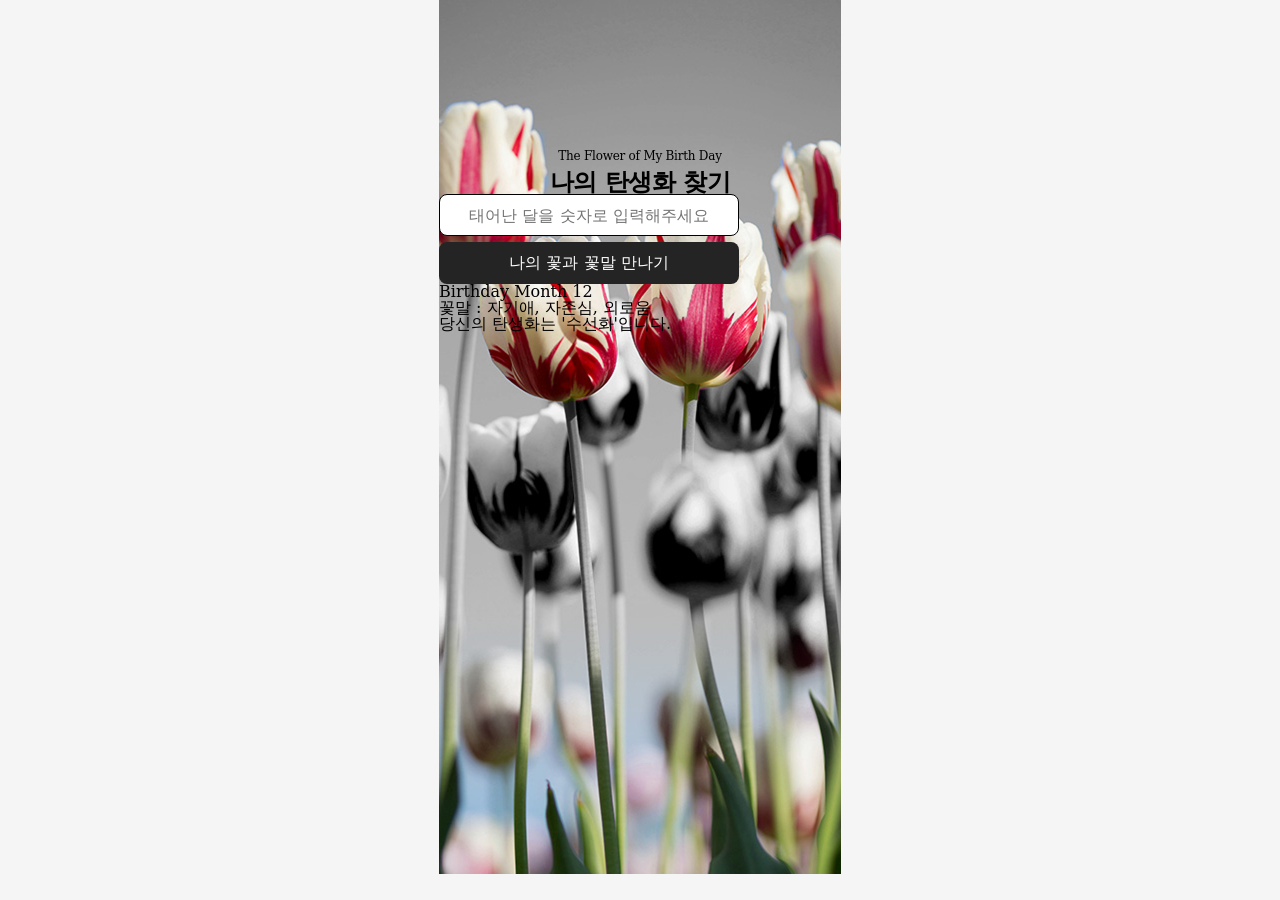
==== home_work.html @ f309b46a "탄생화 앱 제작 과제" ====
<!DOCTYPE html>
<html lang="ko">
<head>
    <meta charset="UTF-8">
    <meta name="viewport" content="width=device-width, initial-scale=1.0">
    <meta name="keywords" content="탄생화, 생일, 생일꽃, 꽃, 꽃말, 탄생화 찾기">
    <meta name="description" content="당신을 위한 탄생화를 찾아보세요. 생일에 맞는 꽃과 꽃말을 확인하세요.">
    <title>탄생화 - Find my birth flower</title>
    <!-- 웹글꼴 -->
    <!-- 파비콘 -->
    <link rel="shortcut icon" href="https://cdn-icons-png.flaticon.com/128/4008/4008146.png" type="image/x-icon">
    <!-- 디자인 -->
    <link rel="stylesheet" href="./styles/reset.css">
    <link rel="stylesheet" href="./styles/home_work.css">
    <!-- js -->
    <script src="./scripts/home_work.js" defer></script>
</head>
<body>
    <main>
        <!-- 타이틀 -->
        <div class="title">
            <p>The Flower of My Birth Day</p>
            <h1>나의 탄생화 찾기</h1>
        </div>
        <!-- 입력, 결과 버튼 폼 -->
        <form action="#" method="get" name="contents_frm">
            <fieldset class="contents_g">
                <legend>태어난 달 입력 칸</legend>
                <input type="text" name="user_birth_m" id="user_birth_m" autofocus autocomplete="on" required  maxlength="2" placeholder="태어난 달을 숫자로 입력해주세요">
                <button type="button" id="result_btn">나의 꽃과 꽃말 만나기</button>
            </fieldset>
        </form>
        <!-- 결과 버튼 클릭 시 실행되는 팝업창 -->
        <div class="result_popup">
            <p class="month">Birthday Month 12</p>
            <p class="flower_lang">꽃말 : 자기애, 자존심, 외로움</p>
            <h2>당신의 탄생화는 '<em>수선화</em>'입니다.</h2>
        </div>
        <!-- 결과 팝업 뒷배경 -->
        <div class="popup_bg"></div>
    </main>
</body>
</html>
---- styles/home_work.css ----
/* home_work.css */
body {
    background-color:#f5f5f5;
}
main {
    width:402px; min-height:874px;
    margin:0 auto;
    background-image:url(../images/bg.jpg);
    background-size:100%;
    background-repeat:no-repeat;
}
/* ============================ 타이틀 */
main .title {
    padding-top:150px;
    display:flex;
    flex-flow:column nowrap;
    align-items:center;
    gap:8px;
}
main .title * {
    letter-spacing:-0.02em;
}
main .title p {
    font-size:0.75em;
}
main .title h1 {
    font-size:1.5em;
    font-weight:600;
}
/* ============================ 입력, 결과 폼 */
main form[name^=content] {}
main form[name^=content] fieldset[class^=contents] {}
main form[name^=content] fieldset[class^=contents] * {
    width:300px; height:42px;
    border-radius:8px;
}
main form[name^=content] fieldset[class^=contents] input[name^=user] {
    text-align:center;
    margin-bottom:6px;
    border:1px solid #000;
}
main form[name^=content] fieldset[class^=contents] button[id$=btn] {
    background-color:#242424;
    color:#fff;
}
/* ============================ 결과 버튼 클릭 시 실행되는 팝업창 */
main .result_popup {}
main .result_popup .month {}
main .result_popup .flower_lang {}
main .result_popup h2 {}
main .result_popup h2 em {}
/* ============================ 결과 팝업 뒷배경 */
main .popup_bg {}
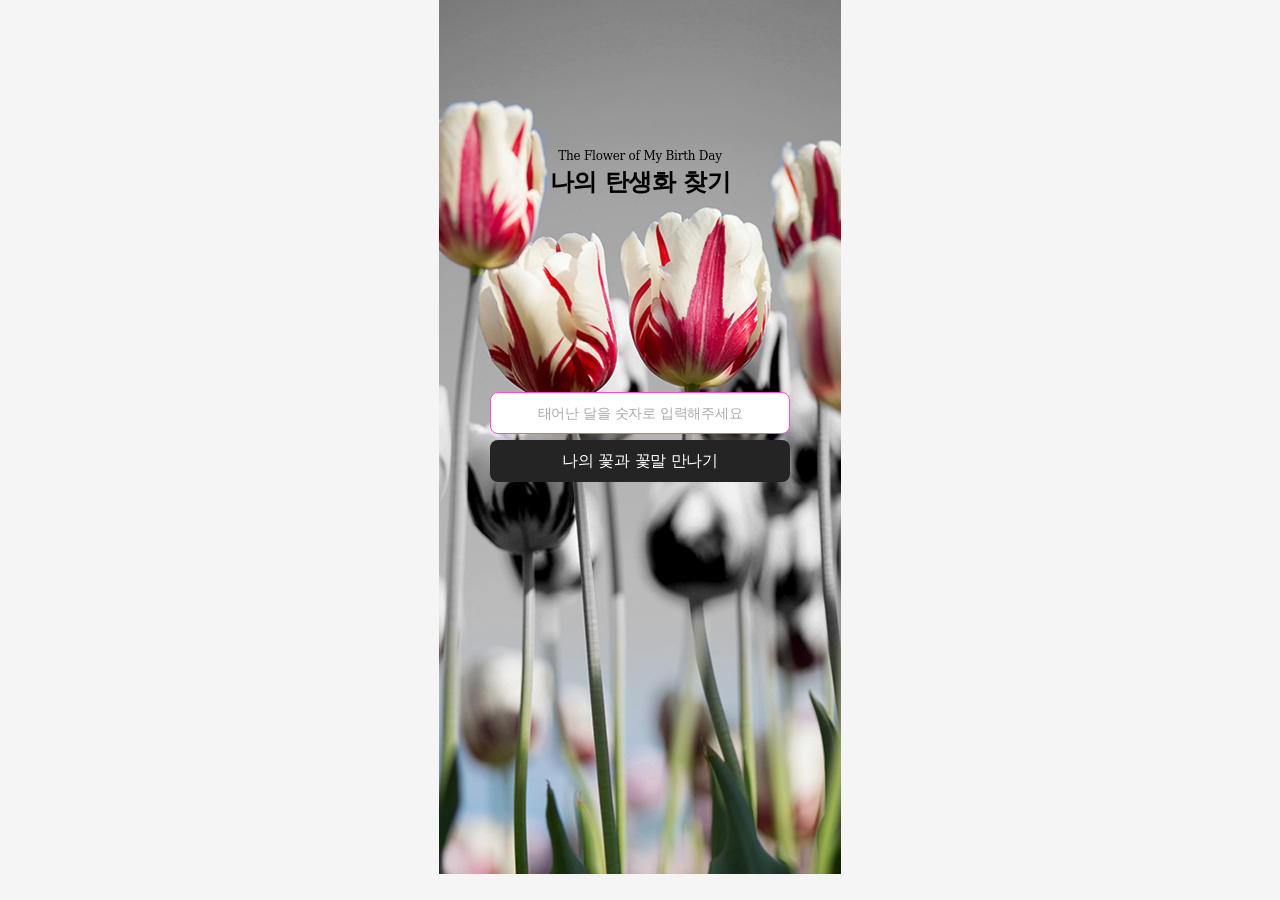
==== commit a45ff284: "탄생화 앱 과제 수정-완성" ====
--- a/home_work.html
+++ b/home_work.html
@@ -27,17 +27,17 @@
             <fieldset class="contents_g">
                 <legend>태어난 달 입력 칸</legend>
                 <input type="text" name="user_birth_m" id="user_birth_m" autofocus autocomplete="on" required  maxlength="2" placeholder="태어난 달을 숫자로 입력해주세요">
-                <button type="button" id="result_btn">나의 꽃과 꽃말 만나기</button>
+                <button type="button" id="result_btn" onclick="popupShow()">나의 꽃과 꽃말 만나기</button>
             </fieldset>
         </form>
         <!-- 결과 버튼 클릭 시 실행되는 팝업창 -->
         <div class="result_popup">
             <p class="month">Birthday Month 12</p>
             <p class="flower_lang">꽃말 : 자기애, 자존심, 외로움</p>
-            <h2>당신의 탄생화는 '<em>수선화</em>'입니다.</h2>
+            <h2>당신의 탄생화는<br>'<em>수선화</em>'입니다.</h2>
         </div>
         <!-- 결과 팝업 뒷배경 -->
-        <div class="popup_bg"></div>
+        <div class="popup_bg" onclick="popupHide()"></div>
     </main>
 </body>
 </html>
--- a/styles/home_work.css
+++ b/styles/home_work.css
@@ -8,6 +8,7 @@
     background-image:url(../images/bg.jpg);
     background-size:100%;
     background-repeat:no-repeat;
+    position:relative;
 }
 /* ============================ 타이틀 */
 main .title {
@@ -28,26 +29,73 @@
     font-weight:600;
 }
 /* ============================ 입력, 결과 폼 */
-main form[name^=content] {}
-main form[name^=content] fieldset[class^=contents] {}
+main form[name^=content] {
+    padding-top:198px;
+}
+main form[name^=content] fieldset[class^=contents] {
+    display:flex;
+    flex-flow:column nowrap;
+    justify-content:center;
+    align-items:center;
+    gap:6px;
+}
 main form[name^=content] fieldset[class^=contents] * {
     width:300px; height:42px;
     border-radius:8px;
+    letter-spacing:-0.02em;
 }
 main form[name^=content] fieldset[class^=contents] input[name^=user] {
     text-align:center;
-    margin-bottom:6px;
+    /* margin-bottom:6px; */
     border:1px solid #000;
+    font-size:0.875em;
+}
+main form[name^=content] fieldset[class^=contents] input[name^=user]::placeholder {
+    color:#aaa;
+}
+main form[name^=content] fieldset[class^=contents] input[name^=user]:focus {
+    border-color:#FF4DCA;
 }
 main form[name^=content] fieldset[class^=contents] button[id$=btn] {
     background-color:#242424;
     color:#fff;
+    font-weight:500;
 }
 /* ============================ 결과 버튼 클릭 시 실행되는 팝업창 */
-main .result_popup {}
+main .result_popup {
+    background-color:#fff;
+    width:322px; height:223px;
+    border-radius:10px;
+    display:flex;
+    flex-flow:column nowrap;
+    justify-content:center;
+    align-items:center;
+    gap:24px;
+    position:absolute;
+    left:10%; top:40%;
+    z-index:60;
+}
+main .result_popup * {
+    letter-spacing:-0.02em;
+    font-weight:700;
+    font-size:0.875em;
+}
 main .result_popup .month {}
 main .result_popup .flower_lang {}
-main .result_popup h2 {}
-main .result_popup h2 em {}
+main .result_popup h2 {
+    font-weight:600;
+    font-size:1em;
+    line-height:1.5em;
+    text-align:center;
+}
+main .result_popup h2 em {
+    font-size:1em;
+}
 /* ============================ 결과 팝업 뒷배경 */
-main .popup_bg {}+main .popup_bg {
+    background-color:rgba(0, 0, 0, 0.25);
+    width:100%; height:100%;
+    position:absolute;
+    left:0; top:0;
+    z-index:50;
+}
